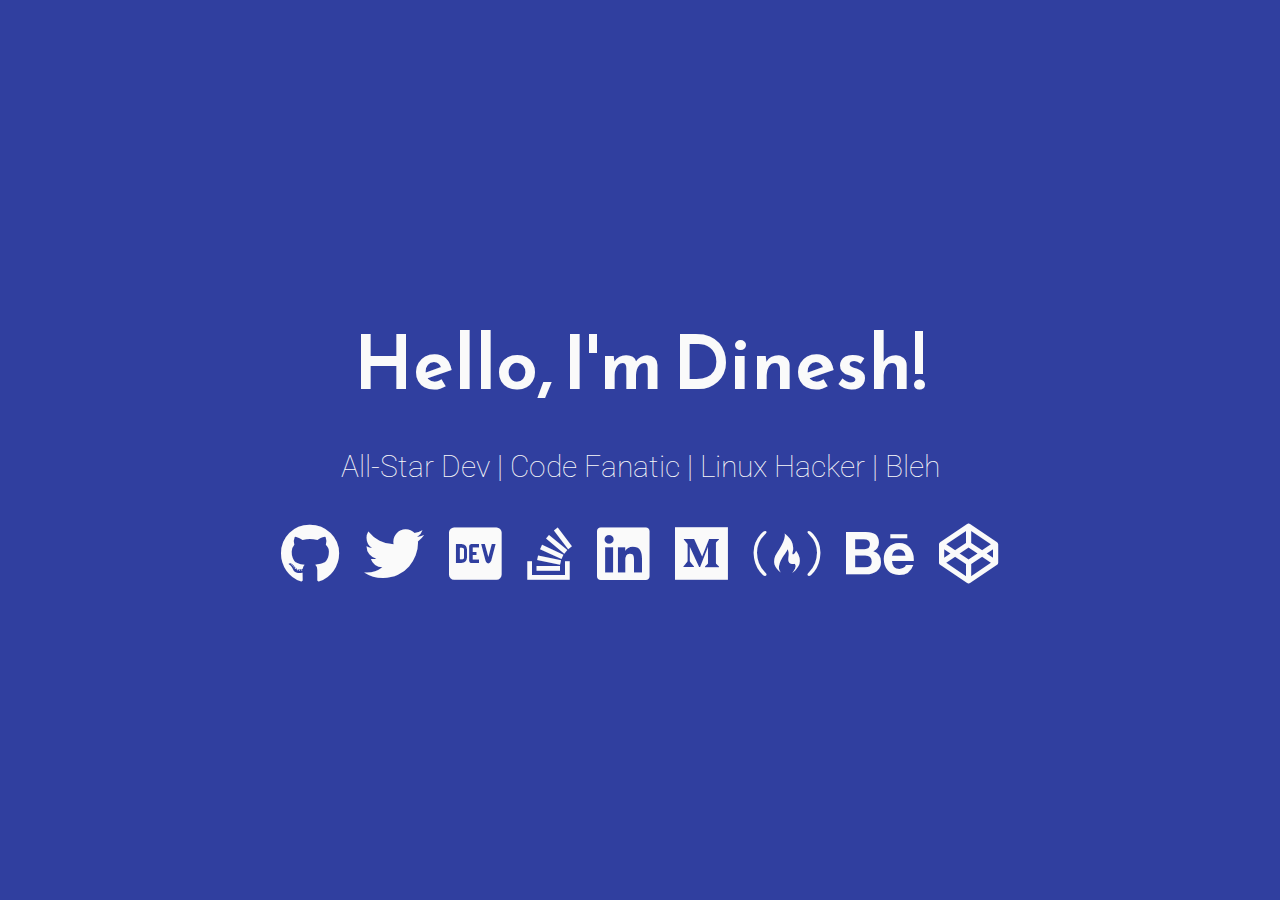
==== index.html @ 816465ff "Merge pull request #12 from Varshithvhegde/main" ====
<!DOCTYPE html>
<html>
<head>
	<meta charset="utf-8">
	<meta http-equiv="X-UA-Compatible" content="IE=edge">
	<meta name="viewport" content="width=device-width, initial-scale=1.0">

	<title>Dinesh Pandiyan | Awesome Dev</title>

	<link rel="icon" href="favicon.ico" type="image/png" />

	<link href="https://fonts.googleapis.com/css?family=Reem+Kufi|Roboto:300" rel="stylesheet">
	<link href="https://use.fontawesome.com/releases/v5.13.1/css/all.css" rel="stylesheet">
	<link rel="stylesheet" href="css/reset.css">
	<link rel="stylesheet" href="css/styles.css">
	<link rel="stylesheet" href="css/themes/indigo-white.css">
	<!-- <link rel="stylesheet" href="css/themes/green-white.css"> -->
	<!-- <link rel="stylesheet" href="css/themes/red-white.css"> -->
	<!-- <link rel="stylesheet" href="css/themes/grey-white.css"> -->
	<!-- <link rel="stylesheet" href="css/themes/white-indigo.css"> -->
	<!-- <link rel="stylesheet" href="css/themes/white-blue.css"> -->
	<!-- <link rel="stylesheet" href="css/themes/white-grey.css"> -->
	<!-- <link rel="stylesheet" href="css/themes/white-red.css"> -->
	<!-- <link rel="stylesheet" href="css/themes/yellow-black.css"> -->
</head>
<body>
	<main>
		<div class="intro">Hello, I'm Dinesh!</div>
		<div class="tagline">All-Star Dev | Code Fanatic | Linux Hacker | Bleh</div>
		<!-- Find your icons from here - https://fontawesome.com/icons?d=gallery&s=brands -->
		<div class="icons-social">
			<a target="_blank" href="https://github.com/flexdinesh">
        <i class="fab fa-github" aria-hidden="true" title="Github"></i>
        <span class="sr-only">Github</span>
      </a>
      <a target="_blank" href="https://twitter.com/flexdinesh">
        <i class="fab fa-twitter" aria-hidden="true" title="Twitter"></i>
        <span class="sr-only">Twitter</span>
      </a>
      <a target="_blank" href="https://dev.to/flexdinesh">
        <i class="fab fa-dev" aria-hidden="true" title="DEV Community"></i>
        <span class="sr-only">DEV Community</span>
      </a>
      <a target="_blank" href="https://stackoverflow.com/story/flexdinesh">
        <i class="fab fa-stack-overflow" aria-hidden="true" title="StackOverflow"></i>
        <span class="sr-only">StackOverflow</span>
      </a>
      <a target="_blank" href="https://www.linkedin.com/in/dineshpandiyan">
        <i class="fab fa-linkedin" aria-hidden="true" title="LinkedIn"></i>
        <span class="sr-only">LinkedIn</span>
      </a>
      <a target="_blank" href="https://medium.com/@flexdinesh">
        <i class="fab fa-medium" aria-hidden="true" title="Medium"></i>
        <span class="sr-only">Medium</span>
      </a>
      <a target="_blank" href="https://www.freecodecamp.org">
        <i class="fab fa-free-code-camp" aria-hidden="true" title="FreeCodeCamp"></i>
        <span class="sr-only">FreeCodeCamp</span>
      </a>
      <a target="_blank" href="https://www.behance.net">
        <i class="fab fa-behance" aria-hidden="true" title="Behance"></i>
        <span class="sr-only">Behance</span>
      </a>
      <a target="_blank" href="https://codepen.io">
        <i class="fab fa-codepen" aria-hidden="true" title="CodePen"></i>
        <span class="sr-only">CodePen</span>
      </a>
    </div>
	</main>
</body>
</html>
---- css/styles.css ----
/* Typography */

html {
	font-family: 'Roboto', sans-serif;
}

@media (min-width: 576px) {
	html {
		font-size: 14px;
	}
}

@media (min-width: 768px) {
	html {
		font-size: 16px;
	}
}

@media (min-width: 992px) {
	html {
		font-size: 18px;
	}
}

@media (min-width: 1200px) {
	html {
		font-size: 20px;
	}
}

.icons-social i {
	font-size: 3em;
}

/* Custom Styles */

main {
	display: flex;
	flex-direction: column;
	min-height: 100vh;
	justify-content: center;
	padding: 0 30px;
	text-align: center;
}

main > .intro {
	font-family: 'Reem Kufi', sans-serif;
	font-size: 3.75em;
	font-weight: 600;
}

main > .tagline {
	font-size: 1.5rem;
	margin: 1.5rem 0;
	font-weight: 100;
}

.icons-social i {
	padding: 10px;
}

.icons-social a {
  text-decoration: none;
}

.devto {
	margin-bottom: -0.20rem;
}

.devto svg {
	margin-bottom: -0.20rem;
	margin-left: 0.675rem;;
	width: 2.65rem;
	height: 2.65rem;
}
---- css/themes/indigo-white.css ----
/* Theme */

main {
	background: #303F9F;
	color: #FAFAFA;
}

.icons-social a {
	color: #FAFAFA;
}

.icons-social a svg path{
	fill: #FAFAFA;
}
---- css/themes/green-white.css ----
/* Theme */

main {
	background: #43A047;
	color: #FAFAFA;
}

.icons-social a {
	color: #FAFAFA;
}

.icons-social a svg path{
	fill: #FAFAFA;
}
---- css/themes/red-white.css ----
/* Theme */

main {
	background: #AF3D4E;
	color: #FAFAFA;
}

.icons-social a {
	color: #FAFAFA;
}

.icons-social a svg path{
	fill: #FAFAFA;
}
---- css/themes/grey-white.css ----
/* Theme */

main {
	background: #485564;
	color: #FAFAFA;
}

.icons-social a {
	color: #FAFAFA;
}

.icons-social a svg path{
	fill: #FAFAFA;
}
---- css/themes/white-indigo.css ----
/* Theme */

main {
	background: #E8EAF6;
	color: #303F9F;
}

.icons-social a {
	color: #303F9F;
}

.icons-social a svg path{
	fill: #303F9F;
}
---- css/themes/white-blue.css ----
/* Theme */

main {
	background: #FAFAFA;
	color: #0277BD;
}

.icons-social a {
	color: #0277BD;
}

.icons-social a svg path{
	fill: #0277BD;
}
---- css/themes/white-grey.css ----
/* Theme */

main {
	background: #EDEDED;
	color: #4B5658;
}

.icons-social a {
	color: #4B5658;
}

.icons-social a svg path{
	fill: #4B5658;
}
---- css/themes/white-red.css ----
/* Theme */

main {
	background: #EDEDED;
	color: #AF3D4E;
}

.icons-social a {
	color: #AF3D4E;
}

.icons-social a svg path{
	fill: #AF3D4E;
}
---- css/themes/yellow-black.css ----
/* Theme */

main {
	background: #FFEB3B;
	color: #1E1E1E;
}

.icons-social a {
	color: #1E1E1E;
}

.icons-social a svg path{
	fill: #1E1E1E;
}
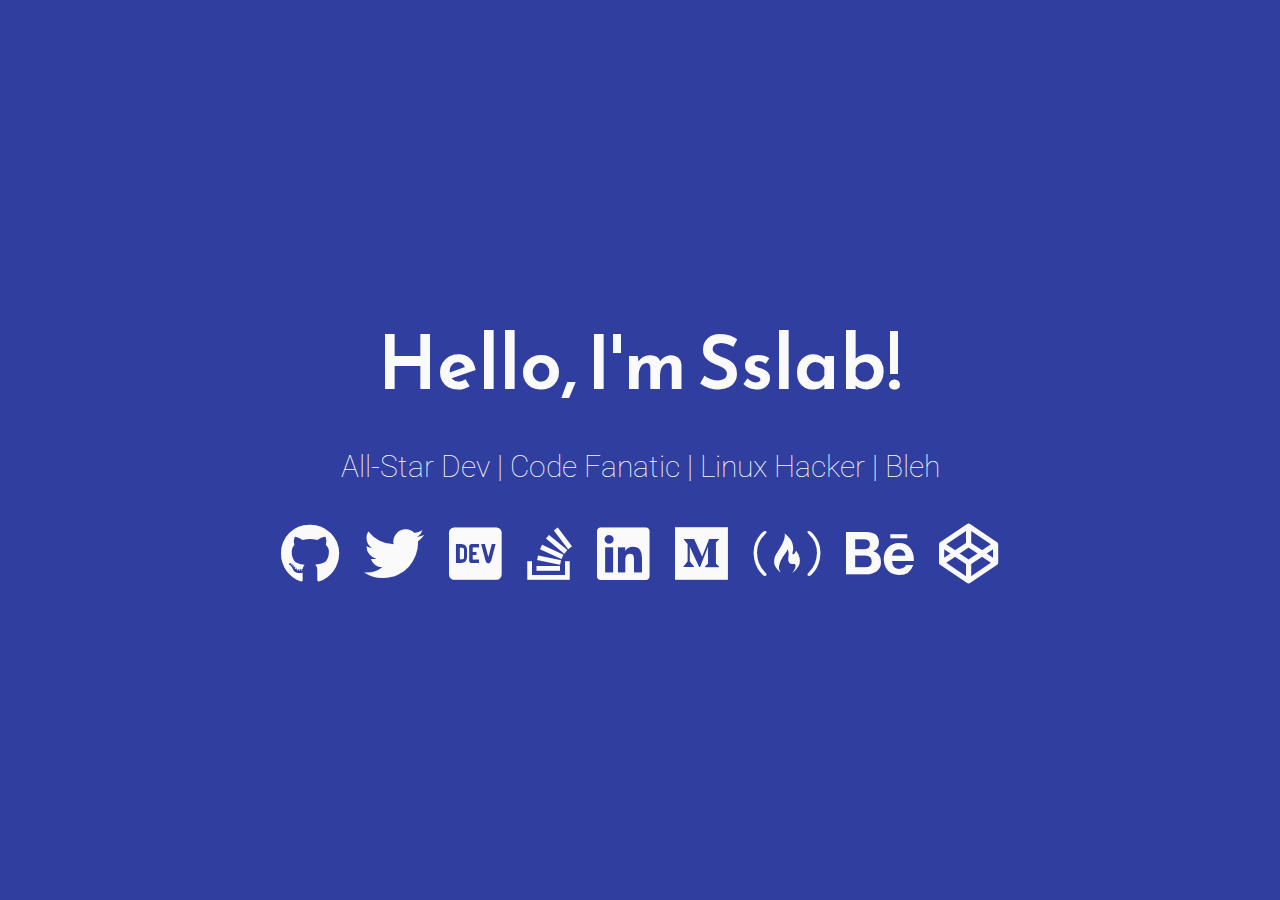
==== commit 3fcd43bc: "Added new Port landing and gven name post" ====
--- a/index.html
+++ b/index.html
@@ -1,71 +1,87 @@
 <!DOCTYPE html>
 <html>
-<head>
-	<meta charset="utf-8">
-	<meta http-equiv="X-UA-Compatible" content="IE=edge">
-	<meta name="viewport" content="width=device-width, initial-scale=1.0">
+  <head>
+    <meta charset="utf-8" />
+    <meta http-equiv="X-UA-Compatible" content="IE=edge" />
+    <meta name="viewport" content="width=device-width, initial-scale=1.0" />
 
-	<title>Dinesh Pandiyan | Awesome Dev</title>
+    <title>Dinesh Pandiyan | Awesome Dev</title>
 
-	<link rel="icon" href="favicon.ico" type="image/png" />
+    <link rel="icon" href="favicon.ico" type="image/png" />
 
-	<link href="https://fonts.googleapis.com/css?family=Reem+Kufi|Roboto:300" rel="stylesheet">
-	<link href="https://use.fontawesome.com/releases/v5.13.1/css/all.css" rel="stylesheet">
-	<link rel="stylesheet" href="css/reset.css">
-	<link rel="stylesheet" href="css/styles.css">
-	<link rel="stylesheet" href="css/themes/indigo-white.css">
-	<!-- <link rel="stylesheet" href="css/themes/green-white.css"> -->
-	<!-- <link rel="stylesheet" href="css/themes/red-white.css"> -->
-	<!-- <link rel="stylesheet" href="css/themes/grey-white.css"> -->
-	<!-- <link rel="stylesheet" href="css/themes/white-indigo.css"> -->
-	<!-- <link rel="stylesheet" href="css/themes/white-blue.css"> -->
-	<!-- <link rel="stylesheet" href="css/themes/white-grey.css"> -->
-	<!-- <link rel="stylesheet" href="css/themes/white-red.css"> -->
-	<!-- <link rel="stylesheet" href="css/themes/yellow-black.css"> -->
-</head>
-<body>
-	<main>
-		<div class="intro">Hello, I'm Dinesh!</div>
-		<div class="tagline">All-Star Dev | Code Fanatic | Linux Hacker | Bleh</div>
-		<!-- Find your icons from here - https://fontawesome.com/icons?d=gallery&s=brands -->
-		<div class="icons-social">
-			<a target="_blank" href="https://github.com/flexdinesh">
-        <i class="fab fa-github" aria-hidden="true" title="Github"></i>
-        <span class="sr-only">Github</span>
-      </a>
-      <a target="_blank" href="https://twitter.com/flexdinesh">
-        <i class="fab fa-twitter" aria-hidden="true" title="Twitter"></i>
-        <span class="sr-only">Twitter</span>
-      </a>
-      <a target="_blank" href="https://dev.to/flexdinesh">
-        <i class="fab fa-dev" aria-hidden="true" title="DEV Community"></i>
-        <span class="sr-only">DEV Community</span>
-      </a>
-      <a target="_blank" href="https://stackoverflow.com/story/flexdinesh">
-        <i class="fab fa-stack-overflow" aria-hidden="true" title="StackOverflow"></i>
-        <span class="sr-only">StackOverflow</span>
-      </a>
-      <a target="_blank" href="https://www.linkedin.com/in/dineshpandiyan">
-        <i class="fab fa-linkedin" aria-hidden="true" title="LinkedIn"></i>
-        <span class="sr-only">LinkedIn</span>
-      </a>
-      <a target="_blank" href="https://medium.com/@flexdinesh">
-        <i class="fab fa-medium" aria-hidden="true" title="Medium"></i>
-        <span class="sr-only">Medium</span>
-      </a>
-      <a target="_blank" href="https://www.freecodecamp.org">
-        <i class="fab fa-free-code-camp" aria-hidden="true" title="FreeCodeCamp"></i>
-        <span class="sr-only">FreeCodeCamp</span>
-      </a>
-      <a target="_blank" href="https://www.behance.net">
-        <i class="fab fa-behance" aria-hidden="true" title="Behance"></i>
-        <span class="sr-only">Behance</span>
-      </a>
-      <a target="_blank" href="https://codepen.io">
-        <i class="fab fa-codepen" aria-hidden="true" title="CodePen"></i>
-        <span class="sr-only">CodePen</span>
-      </a>
-    </div>
-	</main>
-</body>
+    <link
+      href="https://fonts.googleapis.com/css?family=Reem+Kufi|Roboto:300"
+      rel="stylesheet"
+    />
+    <link
+      href="https://use.fontawesome.com/releases/v5.13.1/css/all.css"
+      rel="stylesheet"
+    />
+    <link rel="stylesheet" href="css/reset.css" />
+    <link rel="stylesheet" href="css/styles.css" />
+    <link rel="stylesheet" href="css/themes/indigo-white.css" />
+    <!-- <link rel="stylesheet" href="css/themes/green-white.css"> -->
+    <!-- <link rel="stylesheet" href="css/themes/red-white.css"> -->
+    <!-- <link rel="stylesheet" href="css/themes/grey-white.css"> -->
+    <!-- <link rel="stylesheet" href="css/themes/white-indigo.css"> -->
+    <!-- <link rel="stylesheet" href="css/themes/white-blue.css"> -->
+    <!-- <link rel="stylesheet" href="css/themes/white-grey.css"> -->
+    <!-- <link rel="stylesheet" href="css/themes/white-red.css"> -->
+    <!-- <link rel="stylesheet" href="css/themes/yellow-black.css"> -->
+  </head>
+  <body>
+    <main>
+      <div class="intro">Hello, I'm Sslab!</div>
+      <div class="tagline">
+        All-Star Dev | Code Fanatic | Linux Hacker | Bleh
+      </div>
+      <!-- Find your icons from here - https://fontawesome.com/icons?d=gallery&s=brands -->
+      <div class="icons-social">
+        <a target="_blank" href="https://github.com/sslabmite174">
+          <i class="fab fa-github" aria-hidden="true" title="Github"></i>
+          <span class="sr-only">Github</span>
+        </a>
+        <a target="_blank" href="https://twitter.com/">
+          <i class="fab fa-twitter" aria-hidden="true" title="Twitter"></i>
+          <span class="sr-only">Twitter</span>
+        </a>
+        <a target="_blank" href="https://dev.to/">
+          <i class="fab fa-dev" aria-hidden="true" title="DEV Community"></i>
+          <span class="sr-only">DEV Community</span>
+        </a>
+        <a target="_blank" href="https://stackoverflow.com/story/">
+          <i
+            class="fab fa-stack-overflow"
+            aria-hidden="true"
+            title="StackOverflow"
+          ></i>
+          <span class="sr-only">StackOverflow</span>
+        </a>
+        <a target="_blank" href="https://www.linkedin.com/in/">
+          <i class="fab fa-linkedin" aria-hidden="true" title="LinkedIn"></i>
+          <span class="sr-only">LinkedIn</span>
+        </a>
+        <a target="_blank" href="https://medium.com/">
+          <i class="fab fa-medium" aria-hidden="true" title="Medium"></i>
+          <span class="sr-only">Medium</span>
+        </a>
+        <a target="_blank" href="https://www.freecodecamp.org">
+          <i
+            class="fab fa-free-code-camp"
+            aria-hidden="true"
+            title="FreeCodeCamp"
+          ></i>
+          <span class="sr-only">FreeCodeCamp</span>
+        </a>
+        <a target="_blank" href="https://www.behance.net">
+          <i class="fab fa-behance" aria-hidden="true" title="Behance"></i>
+          <span class="sr-only">Behance</span>
+        </a>
+        <a target="_blank" href="https://codepen.io">
+          <i class="fab fa-codepen" aria-hidden="true" title="CodePen"></i>
+          <span class="sr-only">CodePen</span>
+        </a>
+      </div>
+    </main>
+  </body>
 </html>
